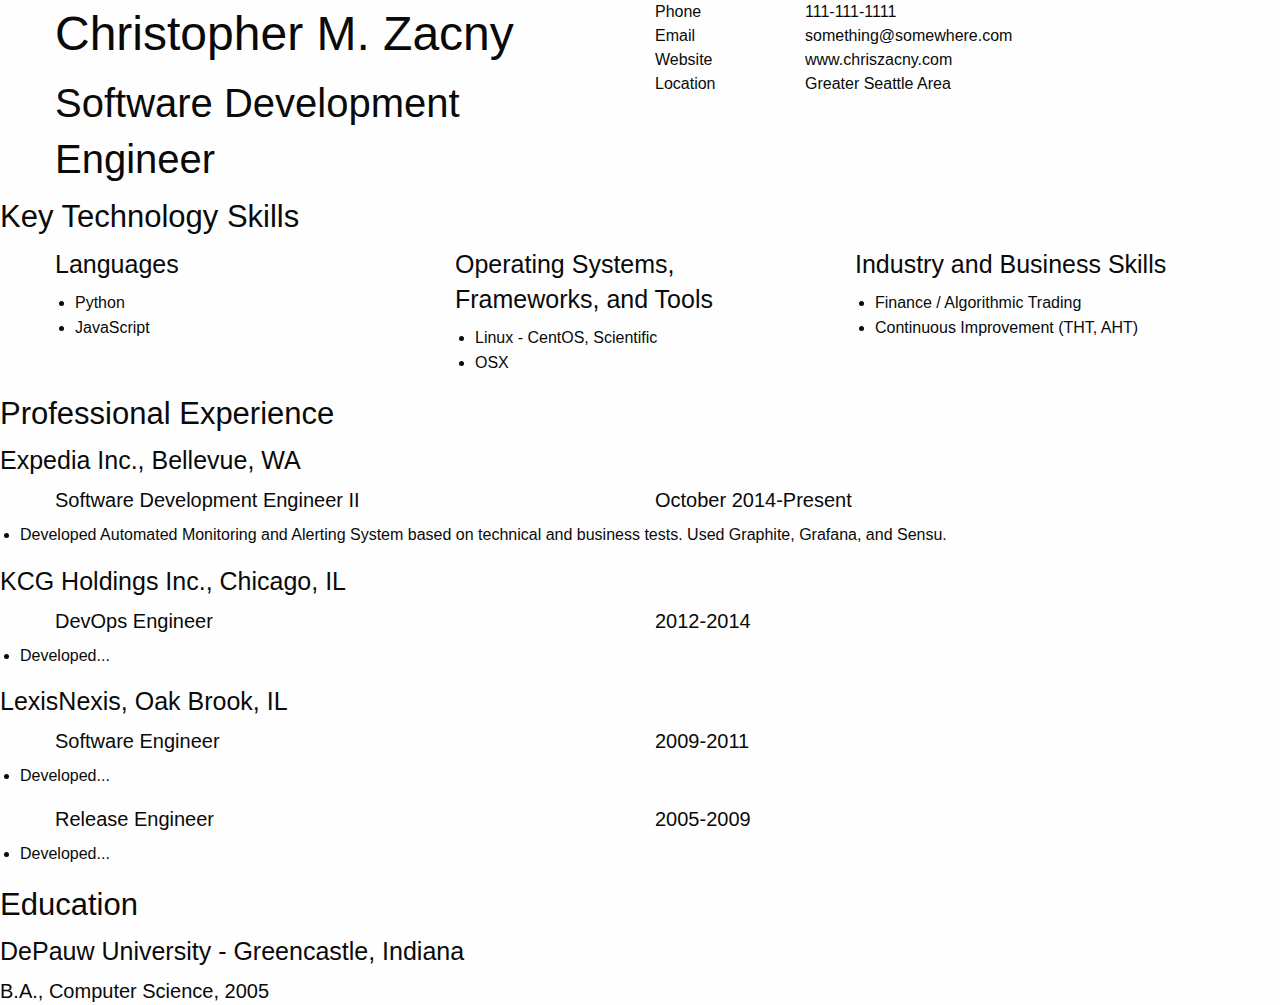
==== site/index.html @ 7e9de225 "initial commit" ====
<!doctype html>
<html class="no-js" lang="">
    <head>
        <meta charset="utf-8">
        <meta http-equiv="x-ua-compatible" content="ie=edge">
        <title>Chris Zacny's R&#233;sum&#233;</title>
        <meta name="description" content="">
        <meta name="viewport" content="width=device-width, initial-scale=1">

        <link rel="apple-touch-icon" href="apple-touch-icon.png">
        <!-- Place favicon.ico in the root directory -->

        <link rel="stylesheet" href="css/normalize.css">
        <link rel="stylesheet" href="css/foundation.css">
        <link rel="stylesheet" href="css/main.css">

        <script src="js/vendor/modernizr-2.8.3.min.js"></script>
    </head>
    <body>
        <!--[if lt IE 8]>
            <p class="browserupgrade">You are using an <strong>outdated</strong> browser. Please <a href="http://browsehappy.com/">upgrade your browser</a> to improve your experience.</p>
        <![endif]-->

        <!-- Add your site or application content here -->
        <div class="row">
            <div class="small-6 column">
                <h1>Christopher M. Zacny</h1>
                <h2>Software Development Engineer</h2>    
            </div>
            <div class="small-6 column">
                <div class="row">
                    <div class="small-3 column">Phone</div>
                    <div class="small-9 column">111-111-1111</div>
                </div>
                <div class="row">
                    <div class="small-3 column">Email</div>
                    <div class="small-9 column">something@somewhere.com</div>
                </div>
                <div class="row">
                    <div class="small-3 column">Website</div>
                    <div class="small-9 column">www.chriszacny.com</div>
                </div>
                <div class="row">
                    <div class="small-3 column">Location</div>
                    <div class="small-9 column">Greater Seattle Area</div>
                </div>
            </div>

        </div>

        <div>
            <h3>Key Technology Skills</h3>
            <div class="row small-up-3">
                <div class="column">
                    <h4>Languages</h4>
                    <ul>
                        <li>Python</li>
                        <li>JavaScript</li>
                    </ul>
                </div>
                <div class="column">
                    <h4>Operating Systems, Frameworks, and Tools</h4>
                    <ul>
                        <li>Linux - CentOS, Scientific</li>
                        <li>OSX</li>
                    </ul>
                </div>
                <div class="column">
                    <h4>Industry and Business Skills</h4>
                    <ul>
                        <li>Finance / Algorithmic Trading</li>
                        <li>Continuous Improvement (THT, AHT)</li>
                    </ul>
                </div>
            </div>
        </div>

        <div>
            <h3>Professional Experience</h3>
            <div>
                <h4>Expedia Inc., Bellevue, WA</h4>
                <div class="row">
                    <div class="small-6 column">
                        <h5>Software Development Engineer II</h5>
                    </div>
                    <div class="small-6 column">
                        <h5>October 2014-Present</h5>
                    </div>
                </div>
                <ul>
                    <li>Developed Automated Monitoring and Alerting System based on technical and business tests. Used Graphite, Grafana, and Sensu.</li>
                </ul>
            </div>
            <div>
                <h4>KCG Holdings Inc., Chicago, IL</h4>
                <div class="row">
                    <div class="small-6 column">
                        <h5>DevOps Engineer</h5>
                    </div>
                    <div class="small-6 column">
                        <h5>2012-2014</h5>
                    </div>
                </div>
                <ul>
                    <li>Developed...</li>
                </ul>
            </div>
            <div>
                <h4>LexisNexis, Oak Brook, IL</h4>
                <div class="row">
                    <div class="small-6 column">
                        <h5>Software Engineer</h5>
                    </div>
                    <div class="small-6 column">
                        <h5>2009-2011</h5>
                    </div>
                </div>
                <ul>
                    <li>Developed...</li>
                </ul>
                <div class="row">
                    <div class="small-6 column">
                        <h5>Release Engineer</h5>
                    </div>
                    <div class="small-6 column">
                        <h5>2005-2009</h5>
                    </div>
                </div>
                <ul>
                    <li>Developed...</li>
                </ul>
            </div>
        </div>

        <div>
            <h3>Education</h3>
            <h4>DePauw University - Greencastle, Indiana</h4>
            <h5>B.A., Computer Science, 2005</h5>
        </div>

        <script src="https://code.jquery.com/jquery-1.12.0.min.js"></script>
        <script>window.jQuery || document.write('<script src="js/vendor/jquery-1.12.0.min.js"><\/script>')</script>
        <script src="js/plugins.js"></script>
        <script src="js/vendor/what-input.js"></script>
        <script src="js/vendor/foundation.js"></script>
        <script src="js/main.js"></script>

        <!-- Google Analytics: change UA-XXXXX-X to be your site's ID. -->
        <script>
            (function(b,o,i,l,e,r){b.GoogleAnalyticsObject=l;b[l]||(b[l]=
            function(){(b[l].q=b[l].q||[]).push(arguments)});b[l].l=+new Date;
            e=o.createElement(i);r=o.getElementsByTagName(i)[0];
            e.src='https://www.google-analytics.com/analytics.js';
            r.parentNode.insertBefore(e,r)}(window,document,'script','ga'));
            ga('create','UA-XXXXX-X','auto');ga('send','pageview');
        </script>
    </body>
</html>
---- site/css/main.css ----
/*! HTML5 Boilerplate v5.3.0 | MIT License | https://html5boilerplate.com/ */

/*
 * What follows is the result of much research on cross-browser styling.
 * Credit left inline and big thanks to Nicolas Gallagher, Jonathan Neal,
 * Kroc Camen, and the H5BP dev community and team.
 */

/* ==========================================================================
   Base styles: opinionated defaults
   ========================================================================== */

html {
    color: #222;
    font-size: 1em;
    line-height: 1.4;
}

/*
 * Remove text-shadow in selection highlight:
 * https://twitter.com/miketaylr/status/12228805301
 *
 * These selection rule sets have to be separate.
 * Customize the background color to match your design.
 */

::-moz-selection {
    background: #b3d4fc;
    text-shadow: none;
}

::selection {
    background: #b3d4fc;
    text-shadow: none;
}

/*
 * A better looking default horizontal rule
 */

hr {
    display: block;
    height: 1px;
    border: 0;
    border-top: 1px solid #ccc;
    margin: 1em 0;
    padding: 0;
}

/*
 * Remove the gap between audio, canvas, iframes,
 * images, videos and the bottom of their containers:
 * https://github.com/h5bp/html5-boilerplate/issues/440
 */

audio,
canvas,
iframe,
img,
svg,
video {
    vertical-align: middle;
}

/*
 * Remove default fieldset styles.
 */

fieldset {
    border: 0;
    margin: 0;
    padding: 0;
}

/*
 * Allow only vertical resizing of textareas.
 */

textarea {
    resize: vertical;
}

/* ==========================================================================
   Browser Upgrade Prompt
   ========================================================================== */

.browserupgrade {
    margin: 0.2em 0;
    background: #ccc;
    color: #000;
    padding: 0.2em 0;
}

/* ==========================================================================
   Author's custom styles
   ========================================================================== */

















/* ==========================================================================
   Helper classes
   ========================================================================== */

/*
 * Hide visually and from screen readers
 */

.hidden {
    display: none !important;
}

/*
 * Hide only visually, but have it available for screen readers:
 * http://snook.ca/archives/html_and_css/hiding-content-for-accessibility
 */

.visuallyhidden {
    border: 0;
    clip: rect(0 0 0 0);
    height: 1px;
    margin: -1px;
    overflow: hidden;
    padding: 0;
    position: absolute;
    width: 1px;
}

/*
 * Extends the .visuallyhidden class to allow the element
 * to be focusable when navigated to via the keyboard:
 * https://www.drupal.org/node/897638
 */

.visuallyhidden.focusable:active,
.visuallyhidden.focusable:focus {
    clip: auto;
    height: auto;
    margin: 0;
    overflow: visible;
    position: static;
    width: auto;
}

/*
 * Hide visually and from screen readers, but maintain layout
 */

.invisible {
    visibility: hidden;
}

/*
 * Clearfix: contain floats
 *
 * For modern browsers
 * 1. The space content is one way to avoid an Opera bug when the
 *    `contenteditable` attribute is included anywhere else in the document.
 *    Otherwise it causes space to appear at the top and bottom of elements
 *    that receive the `clearfix` class.
 * 2. The use of `table` rather than `block` is only necessary if using
 *    `:before` to contain the top-margins of child elements.
 */

.clearfix:before,
.clearfix:after {
    content: " "; /* 1 */
    display: table; /* 2 */
}

.clearfix:after {
    clear: both;
}

/* ==========================================================================
   EXAMPLE Media Queries for Responsive Design.
   These examples override the primary ('mobile first') styles.
   Modify as content requires.
   ========================================================================== */

@media only screen and (min-width: 35em) {
    /* Style adjustments for viewports that meet the condition */
}

@media print,
       (-webkit-min-device-pixel-ratio: 1.25),
       (min-resolution: 1.25dppx),
       (min-resolution: 120dpi) {
    /* Style adjustments for high resolution devices */
}

/* ==========================================================================
   Print styles.
   Inlined to avoid the additional HTTP request:
   http://www.phpied.com/delay-loading-your-print-css/
   ========================================================================== */

@media print {
    *,
    *:before,
    *:after,
    *:first-letter,
    *:first-line {
        background: transparent !important;
        color: #000 !important; /* Black prints faster:
                                   http://www.sanbeiji.com/archives/953 */
        box-shadow: none !important;
        text-shadow: none !important;
    }

    a,
    a:visited {
        text-decoration: underline;
    }

    a[href]:after {
        content: " (" attr(href) ")";
    }

    abbr[title]:after {
        content: " (" attr(title) ")";
    }

    /*
     * Don't show links that are fragment identifiers,
     * or use the `javascript:` pseudo protocol
     */

    a[href^="#"]:after,
    a[href^="javascript:"]:after {
        content: "";
    }

    pre,
    blockquote {
        border: 1px solid #999;
        page-break-inside: avoid;
    }

    /*
     * Printing Tables:
     * http://css-discuss.incutio.com/wiki/Printing_Tables
     */

    thead {
        display: table-header-group;
    }

    tr,
    img {
        page-break-inside: avoid;
    }

    img {
        max-width: 100% !important;
    }

    p,
    h2,
    h3 {
        orphans: 3;
        widows: 3;
    }

    h2,
    h3 {
        page-break-after: avoid;
    }
}
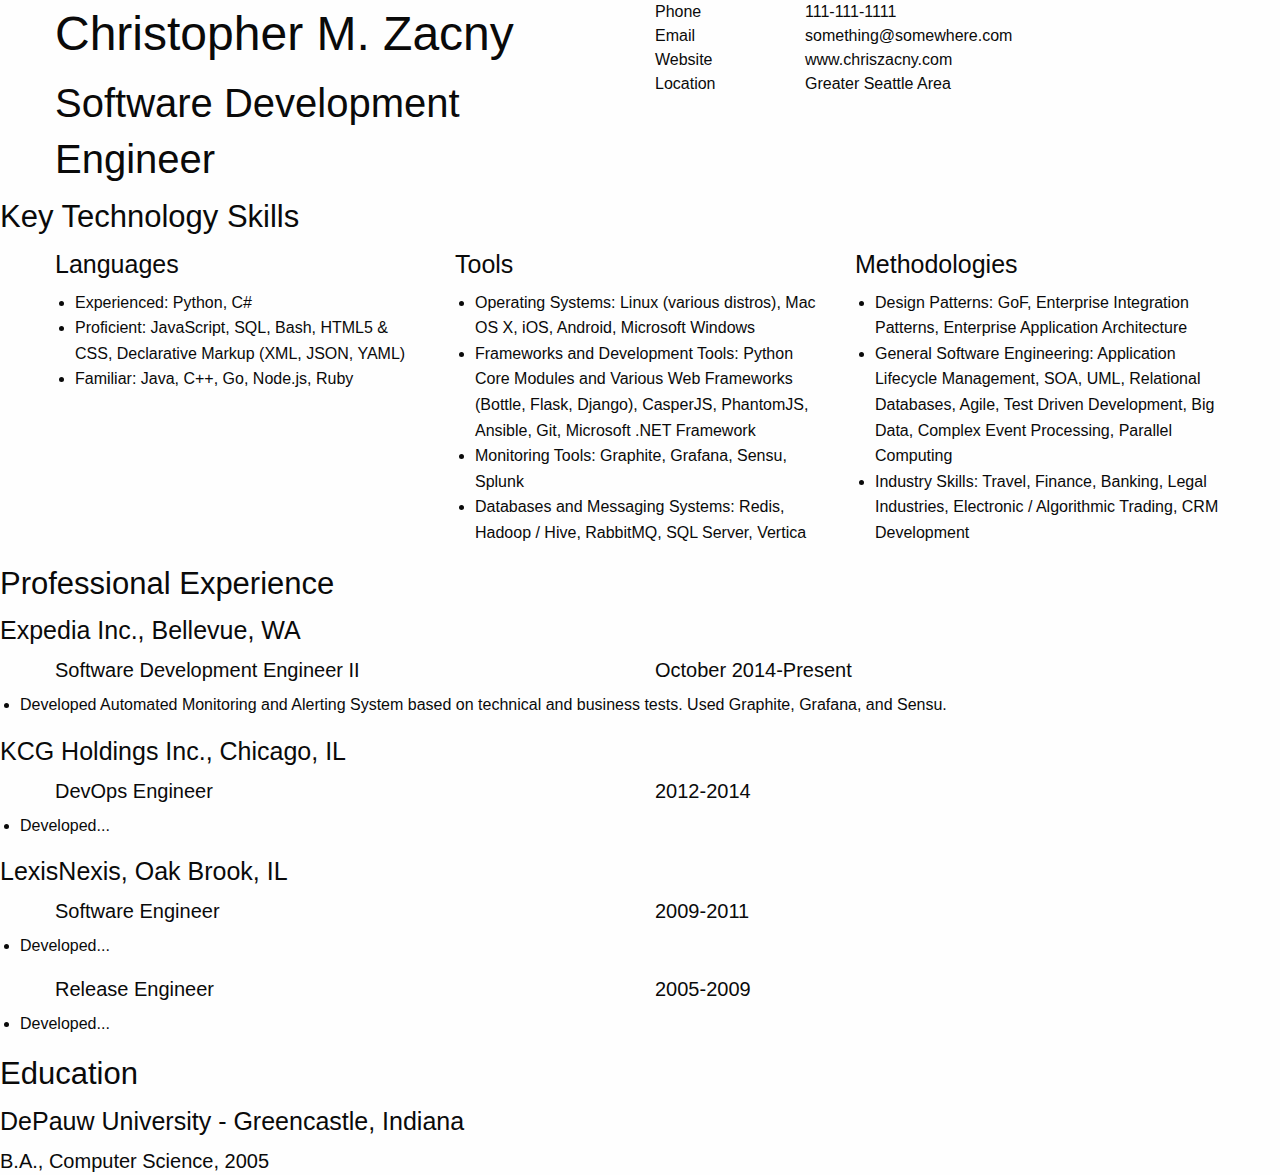
==== commit 685c3ab9: "Save point" ====
--- a/site/index.html
+++ b/site/index.html
@@ -54,22 +54,26 @@
                 <div class="column">
                     <h4>Languages</h4>
                     <ul>
-                        <li>Python</li>
-                        <li>JavaScript</li>
+                        <li>Experienced: Python, C#</li>
+                        <li>Proficient: JavaScript, SQL, Bash, HTML5 & CSS, Declarative Markup (XML, JSON, YAML)</li>
+                        <li>Familiar: Java, C++, Go, Node.js, Ruby</li>
                     </ul>
                 </div>
                 <div class="column">
-                    <h4>Operating Systems, Frameworks, and Tools</h4>
+                    <h4>Tools</h4>
                     <ul>
-                        <li>Linux - CentOS, Scientific</li>
-                        <li>OSX</li>
+                        <li>Operating Systems: Linux (various distros), Mac OS X, iOS, Android, Microsoft Windows</li>
+                        <li>Frameworks and Development Tools: Python Core Modules and Various Web Frameworks (Bottle, Flask, Django), CasperJS, PhantomJS, Ansible, Git, Microsoft .NET Framework</li>
+                        <li>Monitoring Tools: Graphite, Grafana, Sensu, Splunk</li>
+                        <li>Databases and Messaging Systems: Redis, Hadoop / Hive, RabbitMQ, SQL Server, Vertica</li>
                     </ul>
                 </div>
                 <div class="column">
-                    <h4>Industry and Business Skills</h4>
+                    <h4>Methodologies</h4>
                     <ul>
-                        <li>Finance / Algorithmic Trading</li>
-                        <li>Continuous Improvement (THT, AHT)</li>
+                        <li>Design Patterns: GoF, Enterprise Integration Patterns, Enterprise Application Architecture</li>
+                        <li>General Software Engineering: Application Lifecycle Management, SOA, UML, Relational Databases, Agile, Test Driven Development, Big Data, Complex Event Processing, Parallel Computing</li>
+                        <li>Industry Skills: Travel, Finance, Banking, Legal Industries, Electronic / Algorithmic Trading, CRM Development</li>
                     </ul>
                 </div>
             </div>
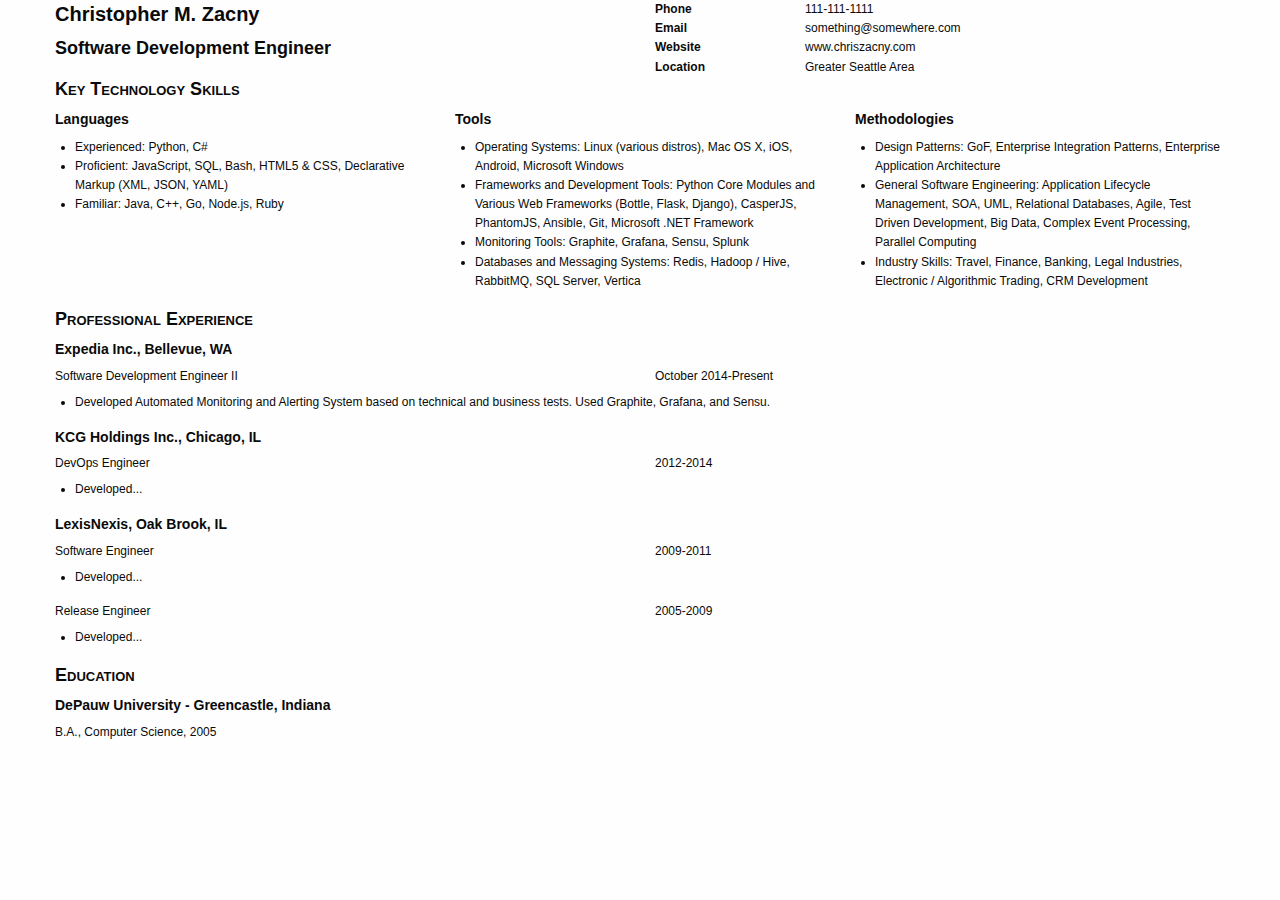
==== commit 2fd35e30: "save point" ====
--- a/site/index.html
+++ b/site/index.html
@@ -13,6 +13,7 @@
         <link rel="stylesheet" href="css/normalize.css">
         <link rel="stylesheet" href="css/foundation.css">
         <link rel="stylesheet" href="css/main.css">
+        <link href="http://fonts.googleapis.com/css?family=Open+Sans" rel="stylesheet" type="text/css">
 
         <script src="js/vendor/modernizr-2.8.3.min.js"></script>
     </head>
@@ -29,26 +30,26 @@
             </div>
             <div class="small-6 column">
                 <div class="row">
-                    <div class="small-3 column">Phone</div>
-                    <div class="small-9 column">111-111-1111</div>
+                    <div class="small-3 column"><p class="location-keys">Phone</p></div>
+                    <div class="small-9 column"><p>111-111-1111</p></div>
                 </div>
                 <div class="row">
-                    <div class="small-3 column">Email</div>
-                    <div class="small-9 column">something@somewhere.com</div>
+                    <div class="small-3 column"><p class="location-keys">Email</p></div>
+                    <div class="small-9 column"><p>something@somewhere.com</p></div>
                 </div>
                 <div class="row">
-                    <div class="small-3 column">Website</div>
-                    <div class="small-9 column">www.chriszacny.com</div>
+                    <div class="small-3 column"><p class="location-keys">Website</p></div>
+                    <div class="small-9 column"><p>www.chriszacny.com</p></div>
                 </div>
                 <div class="row">
-                    <div class="small-3 column">Location</div>
-                    <div class="small-9 column">Greater Seattle Area</div>
+                    <div class="small-3 column"><p class="location-keys">Location</div>
+                    <div class="small-9 column"><p>Greater Seattle Area</p></div>
                 </div>
             </div>
 
         </div>
 
-        <div>
+        <div class="row column">
             <h3>Key Technology Skills</h3>
             <div class="row small-up-3">
                 <div class="column">
@@ -79,7 +80,7 @@
             </div>
         </div>
 
-        <div>
+        <div class="row column">
             <h3>Professional Experience</h3>
             <div>
                 <h4>Expedia Inc., Bellevue, WA</h4>
@@ -136,7 +137,7 @@
             </div>
         </div>
 
-        <div>
+        <div class="row column">
             <h3>Education</h3>
             <h4>DePauw University - Greencastle, Indiana</h4>
             <h5>B.A., Computer Science, 2005</h5>
--- a/site/css/main.css
+++ b/site/css/main.css
@@ -95,9 +95,59 @@
    Author's custom styles
    ========================================================================== */
 
-
-
-
+body {
+    font-family: Arial, Verdana, sans-serif !important;
+}
+
+h1,
+h2,
+h3,
+h4,
+h5,
+h6 {
+    font-family: Arial, Verdana, sans-serif !important;
+}
+
+h1 {
+    font-size: 20px;
+    font-weight: bold;
+    
+}
+
+h2 {
+    font-size: 18px;
+    font-weight: bold;
+    
+}
+
+h3 {
+    font-size: 18px;
+    font-weight: bold;
+    font-variant: small-caps;
+}
+
+h4 {
+    font-size: 14px;
+    font-weight: bold;
+}
+
+h5 {
+    font-size: 12px;
+}
+
+p {
+    font-size: 12px;
+    line-height: 1.6;
+    margin-bottom: 0px;
+}
+
+li {
+    font-size: 12px;
+}
+
+.location-keys {
+    font-weight: bold;
+}
 
 
 
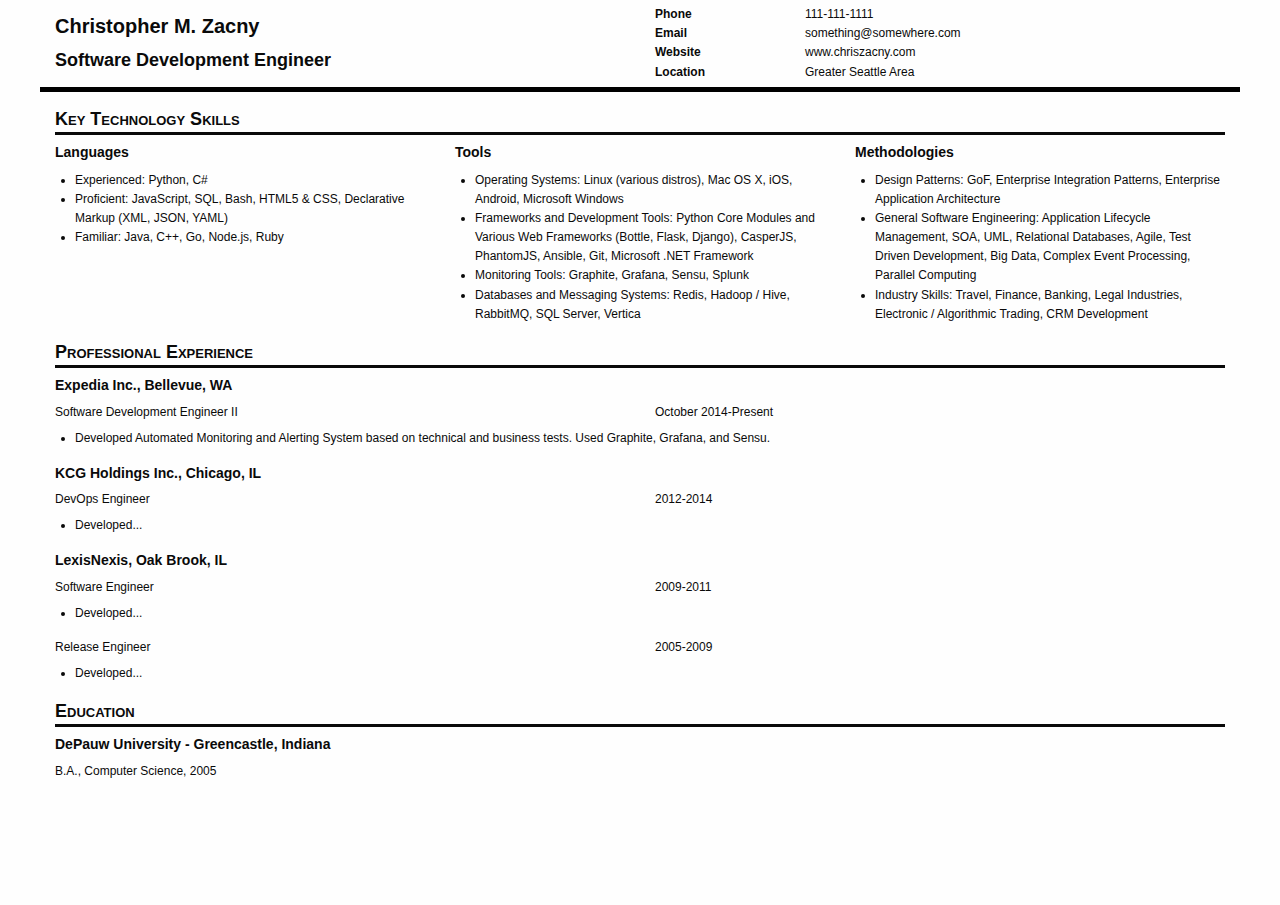
==== commit a6d203ff: "save point" ====
--- a/site/index.html
+++ b/site/index.html
@@ -23,8 +23,8 @@
         <![endif]-->
 
         <!-- Add your site or application content here -->
-        <div class="row">
-            <div class="small-6 column">
+        <div class="row contact-info">
+            <div class="small-6 column name-position">
                 <h1>Christopher M. Zacny</h1>
                 <h2>Software Development Engineer</h2>    
             </div>
@@ -50,7 +50,7 @@
         </div>
 
         <div class="row column">
-            <h3>Key Technology Skills</h3>
+            <h3 class="resume-section">Key Technology Skills</h3>
             <div class="row small-up-3">
                 <div class="column">
                     <h4>Languages</h4>
@@ -81,7 +81,7 @@
         </div>
 
         <div class="row column">
-            <h3>Professional Experience</h3>
+            <h3 class="resume-section">Professional Experience</h3>
             <div>
                 <h4>Expedia Inc., Bellevue, WA</h4>
                 <div class="row">
@@ -138,7 +138,7 @@
         </div>
 
         <div class="row column">
-            <h3>Education</h3>
+            <h3 class="resume-section">Education</h3>
             <h4>DePauw University - Greencastle, Indiana</h4>
             <h5>B.A., Computer Science, 2005</h5>
         </div>
--- a/site/css/main.css
+++ b/site/css/main.css
@@ -145,10 +145,33 @@
     font-size: 12px;
 }
 
+.contact-info {
+    border: black;
+    border-style: solid;
+    border-left-style: none;
+    border-right-style: none;
+    border-top-style: none;
+    border-width: 5px;
+    margin-top: 5px;
+    margin-bottom: 15px;
+    padding-bottom: 5px;
+}
+
 .location-keys {
     font-weight: bold;
 }
 
+.name-position {
+    padding-top: 7px;
+}
+
+.resume-section {
+    border-style: solid;
+    border-left-style: none;
+    border-right-style: none;
+    border-top-style: none;
+    border-width: 3px;
+}
 
 
 
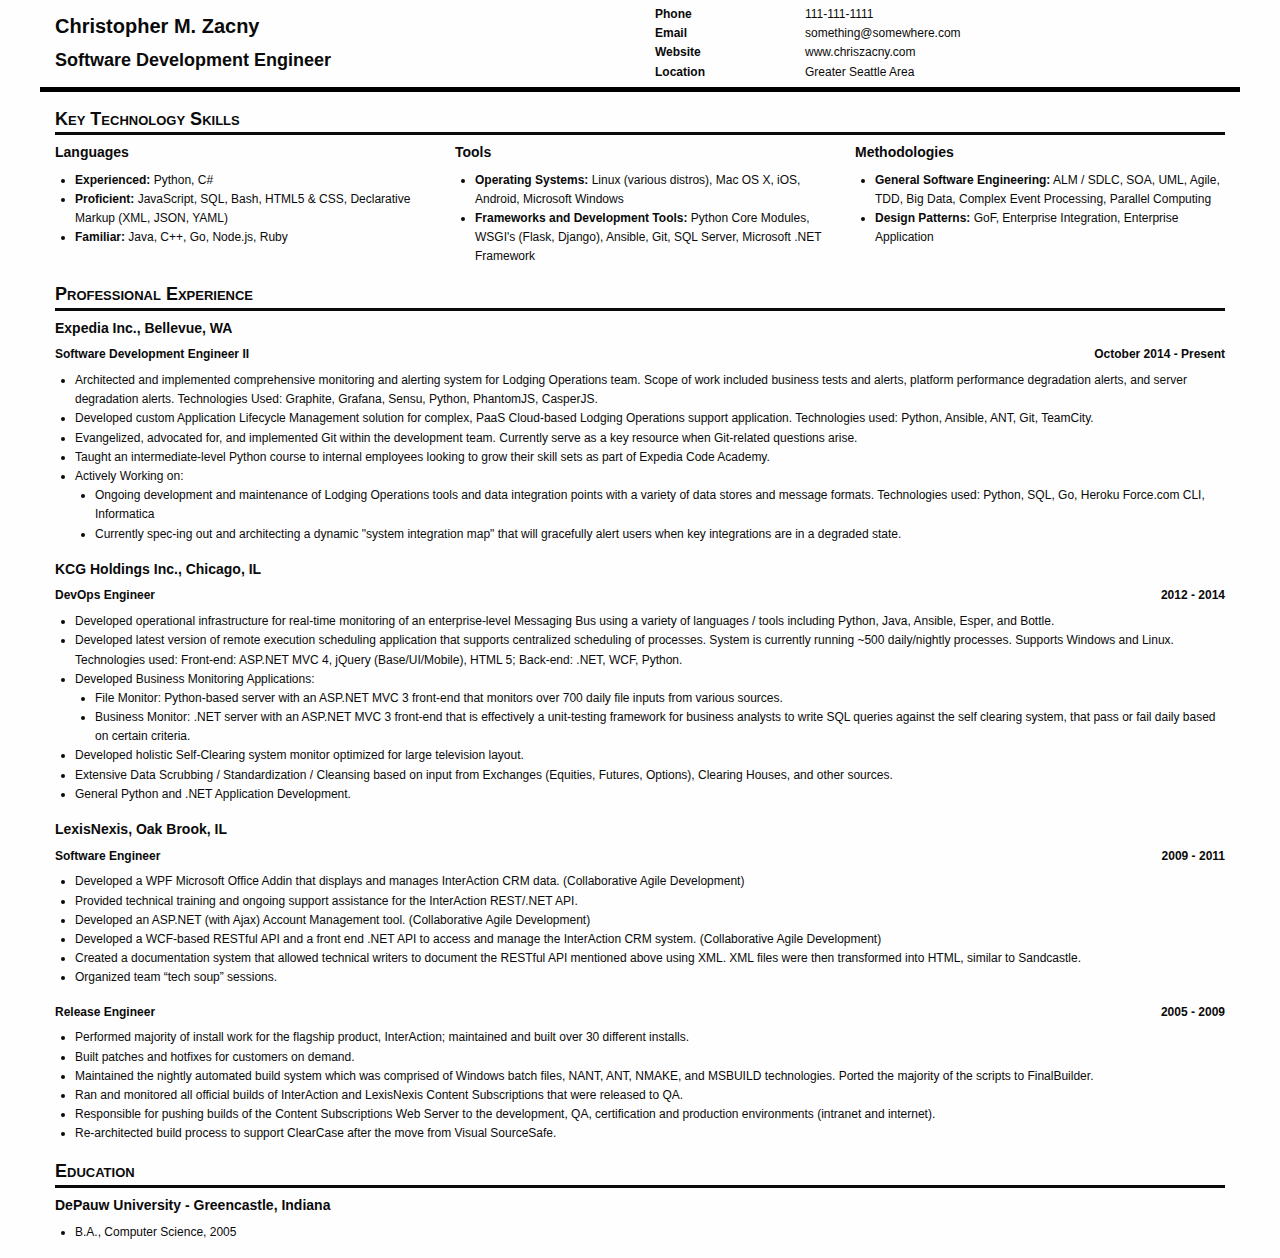
==== commit ce3fa4fd: "save point" ====
--- a/site/index.html
+++ b/site/index.html
@@ -55,26 +55,23 @@
                 <div class="column">
                     <h4>Languages</h4>
                     <ul>
-                        <li>Experienced: Python, C#</li>
-                        <li>Proficient: JavaScript, SQL, Bash, HTML5 & CSS, Declarative Markup (XML, JSON, YAML)</li>
-                        <li>Familiar: Java, C++, Go, Node.js, Ruby</li>
+                        <li><span class="bold">Experienced:</span> Python, C#</li>
+                        <li><span class="bold">Proficient:</span> JavaScript, SQL, Bash, HTML5 & CSS, Declarative Markup (XML, JSON, YAML)</li>
+                        <li><span class="bold">Familiar:</span> Java, C++, Go, Node.js, Ruby</li>
                     </ul>
                 </div>
                 <div class="column">
                     <h4>Tools</h4>
                     <ul>
-                        <li>Operating Systems: Linux (various distros), Mac OS X, iOS, Android, Microsoft Windows</li>
-                        <li>Frameworks and Development Tools: Python Core Modules and Various Web Frameworks (Bottle, Flask, Django), CasperJS, PhantomJS, Ansible, Git, Microsoft .NET Framework</li>
-                        <li>Monitoring Tools: Graphite, Grafana, Sensu, Splunk</li>
-                        <li>Databases and Messaging Systems: Redis, Hadoop / Hive, RabbitMQ, SQL Server, Vertica</li>
+                        <li><span class="bold">Operating Systems:</span> Linux (various distros), Mac OS X, iOS, Android, Microsoft Windows</li>
+                        <li><span class="bold">Frameworks and Development Tools:</span> Python Core Modules, WSGI's (Flask, Django), Ansible, Git, SQL Server, Microsoft .NET Framework</li>
                     </ul>
                 </div>
                 <div class="column">
                     <h4>Methodologies</h4>
                     <ul>
-                        <li>Design Patterns: GoF, Enterprise Integration Patterns, Enterprise Application Architecture</li>
-                        <li>General Software Engineering: Application Lifecycle Management, SOA, UML, Relational Databases, Agile, Test Driven Development, Big Data, Complex Event Processing, Parallel Computing</li>
-                        <li>Industry Skills: Travel, Finance, Banking, Legal Industries, Electronic / Algorithmic Trading, CRM Development</li>
+                        <li><span class="bold">General Software Engineering:</span> ALM / SDLC, SOA, UML, Agile, TDD, Big Data, Complex Event Processing, Parallel Computing</li>
+                        <li><span class="bold">Design Patterns:</span> GoF, Enterprise Integration, Enterprise Application</li>                        
                     </ul>
                 </div>
             </div>
@@ -89,11 +86,22 @@
                         <h5>Software Development Engineer II</h5>
                     </div>
                     <div class="small-6 column">
-                        <h5>October 2014-Present</h5>
+                        <h5 class="employment-date">October 2014 - Present</h5>
                     </div>
                 </div>
                 <ul>
-                    <li>Developed Automated Monitoring and Alerting System based on technical and business tests. Used Graphite, Grafana, and Sensu.</li>
+                    <li>Architected and implemented comprehensive monitoring and alerting system for Lodging Operations team. Scope of work included business tests and alerts, platform performance degradation alerts, and server degradation alerts. Technologies Used: Graphite, Grafana, Sensu, Python, PhantomJS, CasperJS.
+                    </li>
+                    <li>Developed custom Application Lifecycle Management solution for complex, PaaS Cloud-based Lodging Operations support application. Technologies used: Python, Ansible, ANT, Git, TeamCity.</li>
+                    <li>Evangelized, advocated for, and implemented Git within the development team. Currently serve as a key resource when Git-related questions arise.</li>
+                    <li>Taught an intermediate-level Python course to internal employees looking to grow their skill sets as part of Expedia Code Academy.</li>
+                    <li>
+                      Actively Working on:
+                      <ul>
+                        <li>Ongoing development and maintenance of Lodging Operations tools and data integration points with a variety of data stores and message formats. Technologies used: Python, SQL, Go, Heroku Force.com CLI, Informatica</li>
+                        <li>Currently spec-ing out and architecting a dynamic "system integration map" that will gracefully alert users when key integrations are in a degraded state.</li>
+                      </ul>
+                    </li>
                 </ul>
             </div>
             <div>
@@ -103,11 +111,22 @@
                         <h5>DevOps Engineer</h5>
                     </div>
                     <div class="small-6 column">
-                        <h5>2012-2014</h5>
+                        <h5 class="employment-date">2012 - 2014</h5>
                     </div>
                 </div>
                 <ul>
-                    <li>Developed...</li>
+                    <li>Developed operational infrastructure for real-time monitoring of an enterprise-level Messaging Bus using a variety of languages / tools including Python, Java, Ansible, Esper, and Bottle.</li>
+                    <li>Developed latest version of remote execution scheduling application that supports centralized scheduling of processes. System is currently running ~500 daily/nightly processes. Supports Windows and Linux. Technologies used: Front-end: ASP.NET MVC 4, jQuery (Base/UI/Mobile), HTML 5; Back-end: .NET, WCF, Python.</li>
+                    <li>
+                        Developed Business Monitoring Applications:
+                        <ul>
+                            <li>File Monitor: Python-based server with an ASP.NET MVC 3 front-end that monitors over 700 daily file inputs from various sources.</li>
+                            <li>Business Monitor: .NET server with an ASP.NET MVC 3 front-end that is effectively a unit-testing framework for business analysts to write SQL queries against the self clearing system, that pass or fail daily based on certain criteria.</li>
+                        </ul>
+                    </li>
+                    <li>Developed holistic Self-Clearing system monitor optimized for large television layout.</li>
+                    <li>Extensive Data Scrubbing / Standardization / Cleansing based on input from Exchanges (Equities, Futures, Options), Clearing Houses, and other sources.</li>
+                    <li>General Python and .NET Application Development.</li>                   
                 </ul>
             </div>
             <div>
@@ -117,22 +136,32 @@
                         <h5>Software Engineer</h5>
                     </div>
                     <div class="small-6 column">
-                        <h5>2009-2011</h5>
+                        <h5 class="employment-date">2009 - 2011</h5>
                     </div>
                 </div>
                 <ul>
-                    <li>Developed...</li>
+                    <li>Developed a WPF Microsoft Office Addin that displays and manages InterAction CRM data. (Collaborative Agile Development)</li>
+                    <li>Provided technical training and ongoing support assistance for the InterAction REST/.NET API.</li>
+                    <li>Developed an ASP.NET (with Ajax) Account Management tool. (Collaborative Agile Development)</li>
+                    <li>Developed a WCF-based RESTful API and a front end .NET API to access and manage the InterAction CRM system. (Collaborative Agile Development)</li>
+                    <li>Created a documentation system that allowed technical writers to document the RESTful API mentioned above using XML. XML files were then transformed into HTML, similar to Sandcastle.</li>
+                    <li>Organized team “tech soup” sessions.</li>
                 </ul>
                 <div class="row">
                     <div class="small-6 column">
                         <h5>Release Engineer</h5>
                     </div>
                     <div class="small-6 column">
-                        <h5>2005-2009</h5>
+                        <h5 class="employment-date">2005 - 2009</h5>
                     </div>
                 </div>
                 <ul>
-                    <li>Developed...</li>
+                    <li>Performed majority of install work for the flagship product, InterAction; maintained and built over 30 different installs.</li>
+                    <li>Built patches and hotfixes for customers on demand.</li>
+                    <li>Maintained the nightly automated build system which was comprised of Windows batch files, NANT, ANT, NMAKE, and MSBUILD technologies. Ported the majority of the scripts to FinalBuilder.</li>
+                    <li>Ran and monitored all official builds of InterAction and LexisNexis Content Subscriptions that were released to QA.</li>
+                    <li>Responsible for pushing builds of the Content Subscriptions Web Server to the development, QA, certification and production environments (intranet and internet).</li>
+                    <li>Re-architected build process to support ClearCase after the move from Visual SourceSafe.</li>
                 </ul>
             </div>
         </div>
@@ -140,7 +169,9 @@
         <div class="row column">
             <h3 class="resume-section">Education</h3>
             <h4>DePauw University - Greencastle, Indiana</h4>
-            <h5>B.A., Computer Science, 2005</h5>
+            <ul>
+                <li>B.A., Computer Science, 2005</li>
+            </ul>
         </div>
 
         <script src="https://code.jquery.com/jquery-1.12.0.min.js"></script>
--- a/site/css/main.css
+++ b/site/css/main.css
@@ -133,6 +133,7 @@
 
 h5 {
     font-size: 12px;
+    font-weight: bold;
 }
 
 p {
@@ -173,8 +174,13 @@
     border-width: 3px;
 }
 
-
-
+.bold {
+    font-weight: bold;
+}
+
+.employment-date {
+    text-align: right;
+}
 
 
 
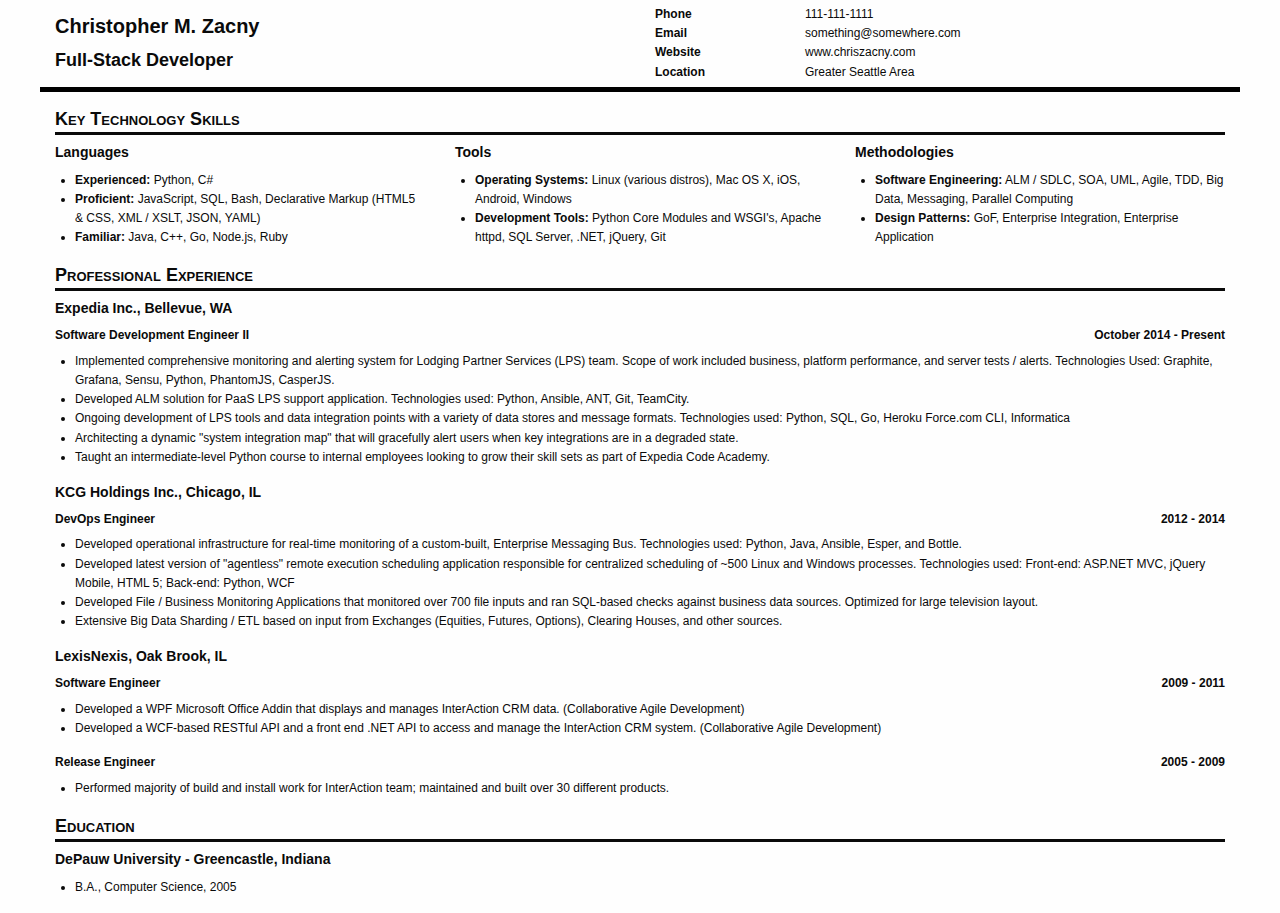
==== commit 3d65e243: "Rough Draft" ====
--- a/site/index.html
+++ b/site/index.html
@@ -26,7 +26,7 @@
         <div class="row contact-info">
             <div class="small-6 column name-position">
                 <h1>Christopher M. Zacny</h1>
-                <h2>Software Development Engineer</h2>    
+                <h2>Full-Stack Developer</h2>    
             </div>
             <div class="small-6 column">
                 <div class="row">
@@ -56,21 +56,21 @@
                     <h4>Languages</h4>
                     <ul>
                         <li><span class="bold">Experienced:</span> Python, C#</li>
-                        <li><span class="bold">Proficient:</span> JavaScript, SQL, Bash, HTML5 & CSS, Declarative Markup (XML, JSON, YAML)</li>
+                        <li><span class="bold">Proficient:</span> JavaScript, SQL, Bash, Declarative Markup (HTML5 & CSS, XML / XSLT, JSON, YAML)</li>
                         <li><span class="bold">Familiar:</span> Java, C++, Go, Node.js, Ruby</li>
                     </ul>
                 </div>
                 <div class="column">
                     <h4>Tools</h4>
                     <ul>
-                        <li><span class="bold">Operating Systems:</span> Linux (various distros), Mac OS X, iOS, Android, Microsoft Windows</li>
-                        <li><span class="bold">Frameworks and Development Tools:</span> Python Core Modules, WSGI's (Flask, Django), Ansible, Git, SQL Server, Microsoft .NET Framework</li>
+                        <li><span class="bold">Operating Systems:</span> Linux (various distros), Mac OS X, iOS, Android, Windows</li>
+                        <li><span class="bold">Development Tools:</span> Python Core Modules and WSGI's, Apache httpd, SQL Server, .NET, jQuery, Git</li>
                     </ul>
                 </div>
                 <div class="column">
                     <h4>Methodologies</h4>
                     <ul>
-                        <li><span class="bold">General Software Engineering:</span> ALM / SDLC, SOA, UML, Agile, TDD, Big Data, Complex Event Processing, Parallel Computing</li>
+                        <li><span class="bold">Software Engineering:</span> ALM / SDLC, SOA, UML, Agile, TDD, Big Data, Messaging, Parallel Computing</li>
                         <li><span class="bold">Design Patterns:</span> GoF, Enterprise Integration, Enterprise Application</li>                        
                     </ul>
                 </div>
@@ -90,18 +90,11 @@
                     </div>
                 </div>
                 <ul>
-                    <li>Architected and implemented comprehensive monitoring and alerting system for Lodging Operations team. Scope of work included business tests and alerts, platform performance degradation alerts, and server degradation alerts. Technologies Used: Graphite, Grafana, Sensu, Python, PhantomJS, CasperJS.
-                    </li>
-                    <li>Developed custom Application Lifecycle Management solution for complex, PaaS Cloud-based Lodging Operations support application. Technologies used: Python, Ansible, ANT, Git, TeamCity.</li>
-                    <li>Evangelized, advocated for, and implemented Git within the development team. Currently serve as a key resource when Git-related questions arise.</li>
+                    <li>Implemented comprehensive monitoring and alerting system for Lodging Partner Services (LPS) team. Scope of work included business, platform performance, and server tests / alerts. Technologies Used: Graphite, Grafana, Sensu, Python, PhantomJS, CasperJS.</li>
+                    <li>Developed ALM solution for PaaS LPS support application. Technologies used: Python, Ansible, ANT, Git, TeamCity.</li>
+                    <li>Ongoing development of LPS tools and data integration points with a variety of data stores and message formats. Technologies used: Python, SQL, Go, Heroku Force.com CLI, Informatica</li>
+                    <li>Architecting a dynamic "system integration map" that will gracefully alert users when key integrations are in a degraded state.</li>
                     <li>Taught an intermediate-level Python course to internal employees looking to grow their skill sets as part of Expedia Code Academy.</li>
-                    <li>
-                      Actively Working on:
-                      <ul>
-                        <li>Ongoing development and maintenance of Lodging Operations tools and data integration points with a variety of data stores and message formats. Technologies used: Python, SQL, Go, Heroku Force.com CLI, Informatica</li>
-                        <li>Currently spec-ing out and architecting a dynamic "system integration map" that will gracefully alert users when key integrations are in a degraded state.</li>
-                      </ul>
-                    </li>
                 </ul>
             </div>
             <div>
@@ -115,18 +108,10 @@
                     </div>
                 </div>
                 <ul>
-                    <li>Developed operational infrastructure for real-time monitoring of an enterprise-level Messaging Bus using a variety of languages / tools including Python, Java, Ansible, Esper, and Bottle.</li>
-                    <li>Developed latest version of remote execution scheduling application that supports centralized scheduling of processes. System is currently running ~500 daily/nightly processes. Supports Windows and Linux. Technologies used: Front-end: ASP.NET MVC 4, jQuery (Base/UI/Mobile), HTML 5; Back-end: .NET, WCF, Python.</li>
-                    <li>
-                        Developed Business Monitoring Applications:
-                        <ul>
-                            <li>File Monitor: Python-based server with an ASP.NET MVC 3 front-end that monitors over 700 daily file inputs from various sources.</li>
-                            <li>Business Monitor: .NET server with an ASP.NET MVC 3 front-end that is effectively a unit-testing framework for business analysts to write SQL queries against the self clearing system, that pass or fail daily based on certain criteria.</li>
-                        </ul>
-                    </li>
-                    <li>Developed holistic Self-Clearing system monitor optimized for large television layout.</li>
-                    <li>Extensive Data Scrubbing / Standardization / Cleansing based on input from Exchanges (Equities, Futures, Options), Clearing Houses, and other sources.</li>
-                    <li>General Python and .NET Application Development.</li>                   
+                    <li>Developed operational infrastructure for real-time monitoring of a custom-built, Enterprise Messaging Bus. Technologies used: Python, Java, Ansible, Esper, and Bottle.</li>
+                    <li>Developed latest version of "agentless" remote execution scheduling application responsible for centralized scheduling of ~500 Linux and Windows processes. Technologies used: Front-end: ASP.NET MVC, jQuery Mobile, HTML 5; Back-end: Python, WCF</li>
+                    <li>Developed File / Business Monitoring Applications that monitored over 700 file inputs and ran SQL-based checks against business data sources. Optimized for large television layout.</li>
+                    <li>Extensive Big Data Sharding / ETL based on input from Exchanges (Equities, Futures, Options), Clearing Houses, and other sources.</li>                 
                 </ul>
             </div>
             <div>
@@ -141,11 +126,7 @@
                 </div>
                 <ul>
                     <li>Developed a WPF Microsoft Office Addin that displays and manages InterAction CRM data. (Collaborative Agile Development)</li>
-                    <li>Provided technical training and ongoing support assistance for the InterAction REST/.NET API.</li>
-                    <li>Developed an ASP.NET (with Ajax) Account Management tool. (Collaborative Agile Development)</li>
                     <li>Developed a WCF-based RESTful API and a front end .NET API to access and manage the InterAction CRM system. (Collaborative Agile Development)</li>
-                    <li>Created a documentation system that allowed technical writers to document the RESTful API mentioned above using XML. XML files were then transformed into HTML, similar to Sandcastle.</li>
-                    <li>Organized team “tech soup” sessions.</li>
                 </ul>
                 <div class="row">
                     <div class="small-6 column">
@@ -156,12 +137,7 @@
                     </div>
                 </div>
                 <ul>
-                    <li>Performed majority of install work for the flagship product, InterAction; maintained and built over 30 different installs.</li>
-                    <li>Built patches and hotfixes for customers on demand.</li>
-                    <li>Maintained the nightly automated build system which was comprised of Windows batch files, NANT, ANT, NMAKE, and MSBUILD technologies. Ported the majority of the scripts to FinalBuilder.</li>
-                    <li>Ran and monitored all official builds of InterAction and LexisNexis Content Subscriptions that were released to QA.</li>
-                    <li>Responsible for pushing builds of the Content Subscriptions Web Server to the development, QA, certification and production environments (intranet and internet).</li>
-                    <li>Re-architected build process to support ClearCase after the move from Visual SourceSafe.</li>
+                    <li>Performed majority of build and install work for InterAction team; maintained and built over 30 different products.</li>
                 </ul>
             </div>
         </div>
--- a/site/css/main.css
+++ b/site/css/main.css
@@ -181,13 +181,6 @@
 .employment-date {
     text-align: right;
 }
-
-
-
-
-
-
-
 
 
 /* ==========================================================================
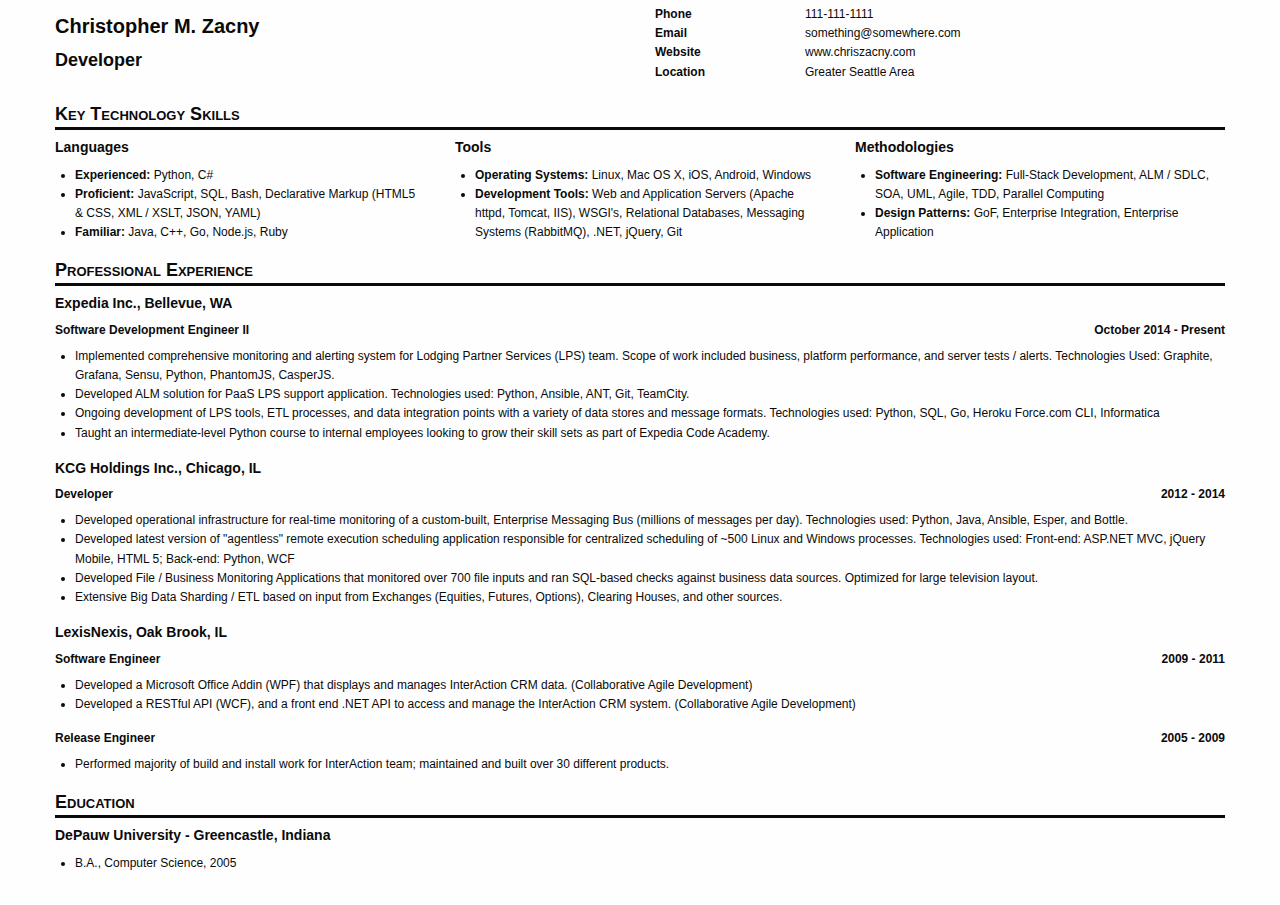
==== commit 295644d4: "Updated various bits" ====
--- a/site/index.html
+++ b/site/index.html
@@ -26,7 +26,7 @@
         <div class="row contact-info">
             <div class="small-6 column name-position">
                 <h1>Christopher M. Zacny</h1>
-                <h2>Full-Stack Developer</h2>    
+                <h2>Developer</h2>    
             </div>
             <div class="small-6 column">
                 <div class="row">
@@ -63,14 +63,14 @@
                 <div class="column">
                     <h4>Tools</h4>
                     <ul>
-                        <li><span class="bold">Operating Systems:</span> Linux (various distros), Mac OS X, iOS, Android, Windows</li>
-                        <li><span class="bold">Development Tools:</span> Python Core Modules and WSGI's, Apache httpd, SQL Server, .NET, jQuery, Git</li>
+                        <li><span class="bold">Operating Systems:</span> Linux, Mac OS X, iOS, Android, Windows</li>
+                        <li><span class="bold">Development Tools:</span> Web and Application Servers (Apache httpd, Tomcat, IIS), WSGI's, Relational Databases, Messaging Systems (RabbitMQ), .NET, jQuery, Git</li>
                     </ul>
                 </div>
                 <div class="column">
                     <h4>Methodologies</h4>
                     <ul>
-                        <li><span class="bold">Software Engineering:</span> ALM / SDLC, SOA, UML, Agile, TDD, Big Data, Messaging, Parallel Computing</li>
+                        <li><span class="bold">Software Engineering:</span> Full-Stack Development, ALM / SDLC, SOA, UML, Agile, TDD, Parallel Computing</li>
                         <li><span class="bold">Design Patterns:</span> GoF, Enterprise Integration, Enterprise Application</li>                        
                     </ul>
                 </div>
@@ -92,8 +92,7 @@
                 <ul>
                     <li>Implemented comprehensive monitoring and alerting system for Lodging Partner Services (LPS) team. Scope of work included business, platform performance, and server tests / alerts. Technologies Used: Graphite, Grafana, Sensu, Python, PhantomJS, CasperJS.</li>
                     <li>Developed ALM solution for PaaS LPS support application. Technologies used: Python, Ansible, ANT, Git, TeamCity.</li>
-                    <li>Ongoing development of LPS tools and data integration points with a variety of data stores and message formats. Technologies used: Python, SQL, Go, Heroku Force.com CLI, Informatica</li>
-                    <li>Architecting a dynamic "system integration map" that will gracefully alert users when key integrations are in a degraded state.</li>
+                    <li>Ongoing development of LPS tools, ETL processes, and data integration points with a variety of data stores and message formats. Technologies used: Python, SQL, Go, Heroku Force.com CLI, Informatica</li>
                     <li>Taught an intermediate-level Python course to internal employees looking to grow their skill sets as part of Expedia Code Academy.</li>
                 </ul>
             </div>
@@ -101,14 +100,14 @@
                 <h4>KCG Holdings Inc., Chicago, IL</h4>
                 <div class="row">
                     <div class="small-6 column">
-                        <h5>DevOps Engineer</h5>
+                        <h5>Developer</h5>
                     </div>
                     <div class="small-6 column">
                         <h5 class="employment-date">2012 - 2014</h5>
                     </div>
                 </div>
                 <ul>
-                    <li>Developed operational infrastructure for real-time monitoring of a custom-built, Enterprise Messaging Bus. Technologies used: Python, Java, Ansible, Esper, and Bottle.</li>
+                    <li>Developed operational infrastructure for real-time monitoring of a custom-built, Enterprise Messaging Bus (millions of messages per day). Technologies used: Python, Java, Ansible, Esper, and Bottle.</li>
                     <li>Developed latest version of "agentless" remote execution scheduling application responsible for centralized scheduling of ~500 Linux and Windows processes. Technologies used: Front-end: ASP.NET MVC, jQuery Mobile, HTML 5; Back-end: Python, WCF</li>
                     <li>Developed File / Business Monitoring Applications that monitored over 700 file inputs and ran SQL-based checks against business data sources. Optimized for large television layout.</li>
                     <li>Extensive Big Data Sharding / ETL based on input from Exchanges (Equities, Futures, Options), Clearing Houses, and other sources.</li>                 
@@ -125,8 +124,8 @@
                     </div>
                 </div>
                 <ul>
-                    <li>Developed a WPF Microsoft Office Addin that displays and manages InterAction CRM data. (Collaborative Agile Development)</li>
-                    <li>Developed a WCF-based RESTful API and a front end .NET API to access and manage the InterAction CRM system. (Collaborative Agile Development)</li>
+                    <li>Developed a Microsoft Office Addin (WPF) that displays and manages InterAction CRM data. (Collaborative Agile Development)</li>
+                    <li>Developed a RESTful API (WCF), and a front end .NET API to access and manage the InterAction CRM system. (Collaborative Agile Development)</li>
                 </ul>
                 <div class="row">
                     <div class="small-6 column">
--- a/site/css/main.css
+++ b/site/css/main.css
@@ -147,12 +147,6 @@
 }
 
 .contact-info {
-    border: black;
-    border-style: solid;
-    border-left-style: none;
-    border-right-style: none;
-    border-top-style: none;
-    border-width: 5px;
     margin-top: 5px;
     margin-bottom: 15px;
     padding-bottom: 5px;
